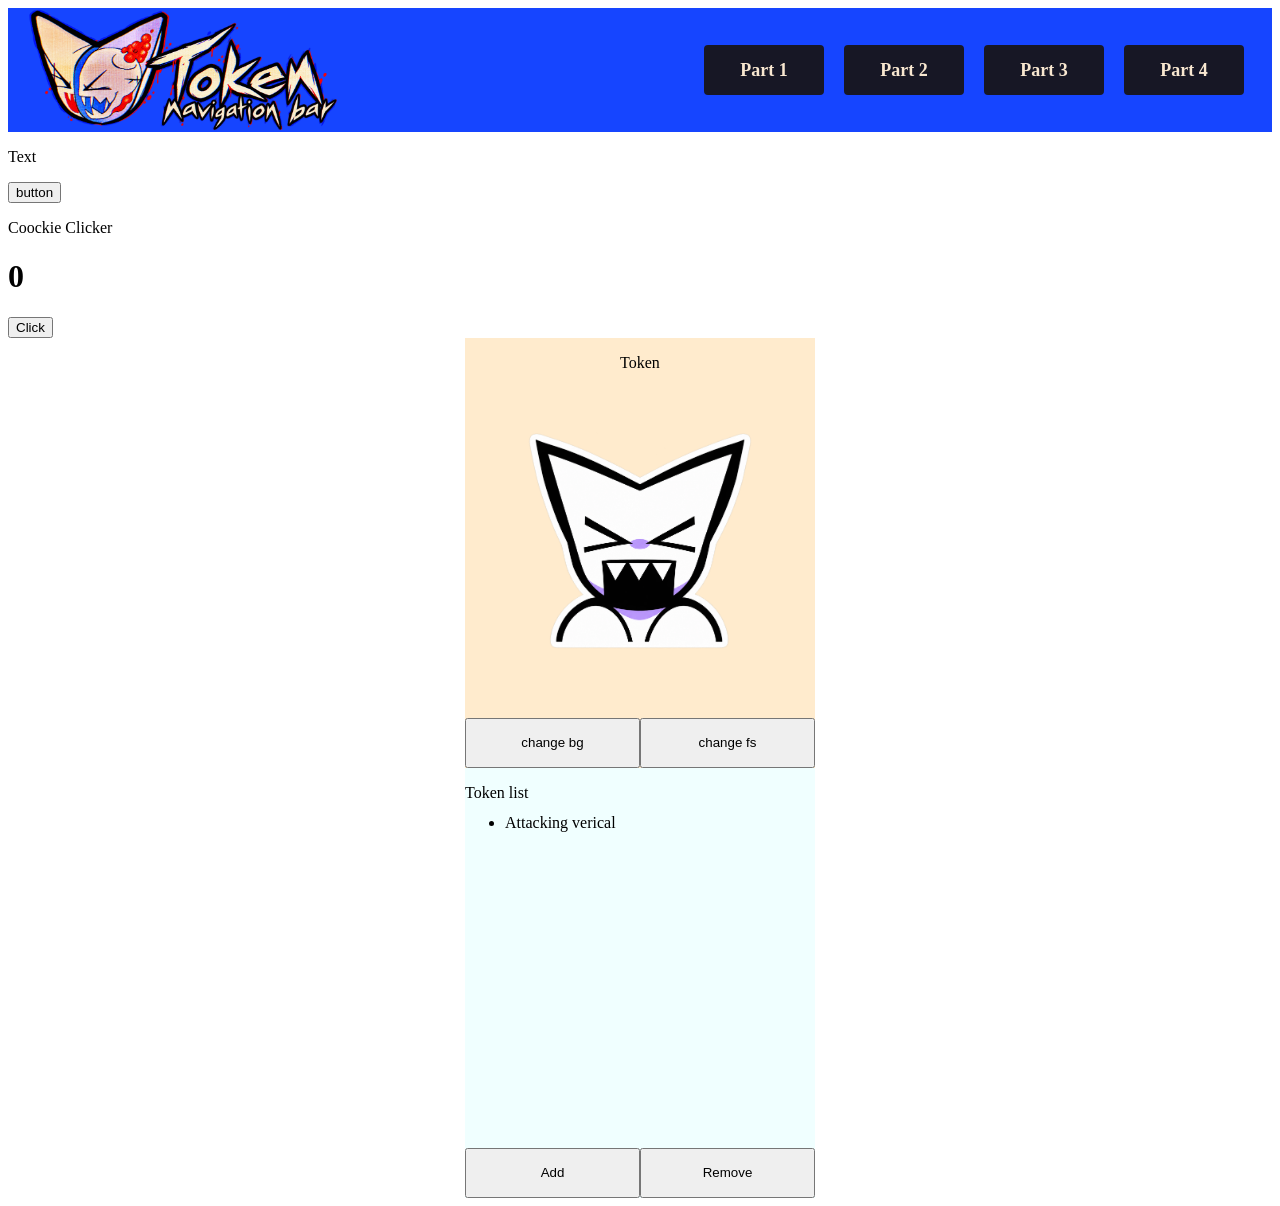
==== part2/index.html @ c41e8c01 "finished part 2 without styling" ====
<html>
    <head>
        <script src="script.js" defer></script>
        <link rel="stylesheet" href="style.css">
    </head>
    <body>
        <div class="navbar">
            <img class="logo" src="../pic/Token.png" alt="Token navbar">
            <div class="links">
                <a class="link" href="../index.html">Part 1</a>
                <a class="link" href="index.html">Part 2</a>
                <a class="link" href="../part3/index.html">Part 3</a>
                <a class="link" href="../part4/index.html">Part 4</a>
            </div>
        </div>
        <p id="Text">Text</p>
        <button id="change_button">button</button>
        <p>Coockie Clicker</p>
        <h1 id="Clicker">0</h1>
        <button id="clicker_button">Click</button>
        <div class="tcontainer" id="tc">
            <p id="Name">Token</p>
            <img src="../pic/Token2.png" alt="Token">
            <button id="chbg">change bg</button>
            <button id="chfs">change fs</button>
        </div>
        <div class="token_list">
            <p>Token list</p>
            <ul id="tl">
                <li>Attacking verical</li>
            </ul>
            <button id="Addi">Add</button>
            <button id="Remove">Remove</button>
        </div>
    </body>
</html>
---- part2/style.css ----
.navbar{
    display: grid;
    grid-template-columns: 1fr 3fr;
    grid-template-rows: 124px;
    background-color: #1645FF;
    grid-template-areas: 
    "Logo Links";
}
.logo{
    grid-area: Logo;
    height: 124px;
}
.links{
    display: grid;
    grid-area: Links;
    grid-template-columns: repeat(4, 120px);
    gap: 20px;
    justify-content: end;
    align-items: center;
    padding-right: 30px;
}
.link {
    display: flex;
    justify-content: center;
    align-items: center;
    width: 120px;
    height: 50px;
    background-color: #171725;
    color: #F8E7D0;
    border: 2px solid #1645FF;
    border-radius: 6px;
    font-size: 18px;
    font-weight: bold;
    text-decoration: none;
    transition: 0.2s;
}

.link:hover {
    background-color: #1645FF;
    color: white;
    transform: translateY(-3px);
}

.tcontainer{
    display: grid;
    width: 350px;
    height: 430px;
    grid-template-columns: repeat(2, 175px);
    grid-template-rows: 30px 350px 50px;
    grid-template-areas: 
    "Name Name"
    "Token Token"
    "button button";
    background-color: blanchedalmond;
    margin: auto;
}
.tcontainer img{
    grid-area: Token;
    width: 250px;
    height: 250px;
    margin: auto;
}
.tcontainer p{
    grid-area: Name;
    column-span: 2;
    text-align: center;
}
.token_list{
    display: grid;
    width: 350px;
    grid-template-columns: 175px 175px;
    grid-template-rows: 30px 350px 50px;
    grid-template-areas: 
    "list_name list_name"
    "list list"
    "btn btn";
    margin: auto;
    background-color: azure;
}
.token_list ul{
    grid-area: list;
    column-span: 2;
}
.token_list p{
    grid-area: list_name;
    column-span: 2;
}
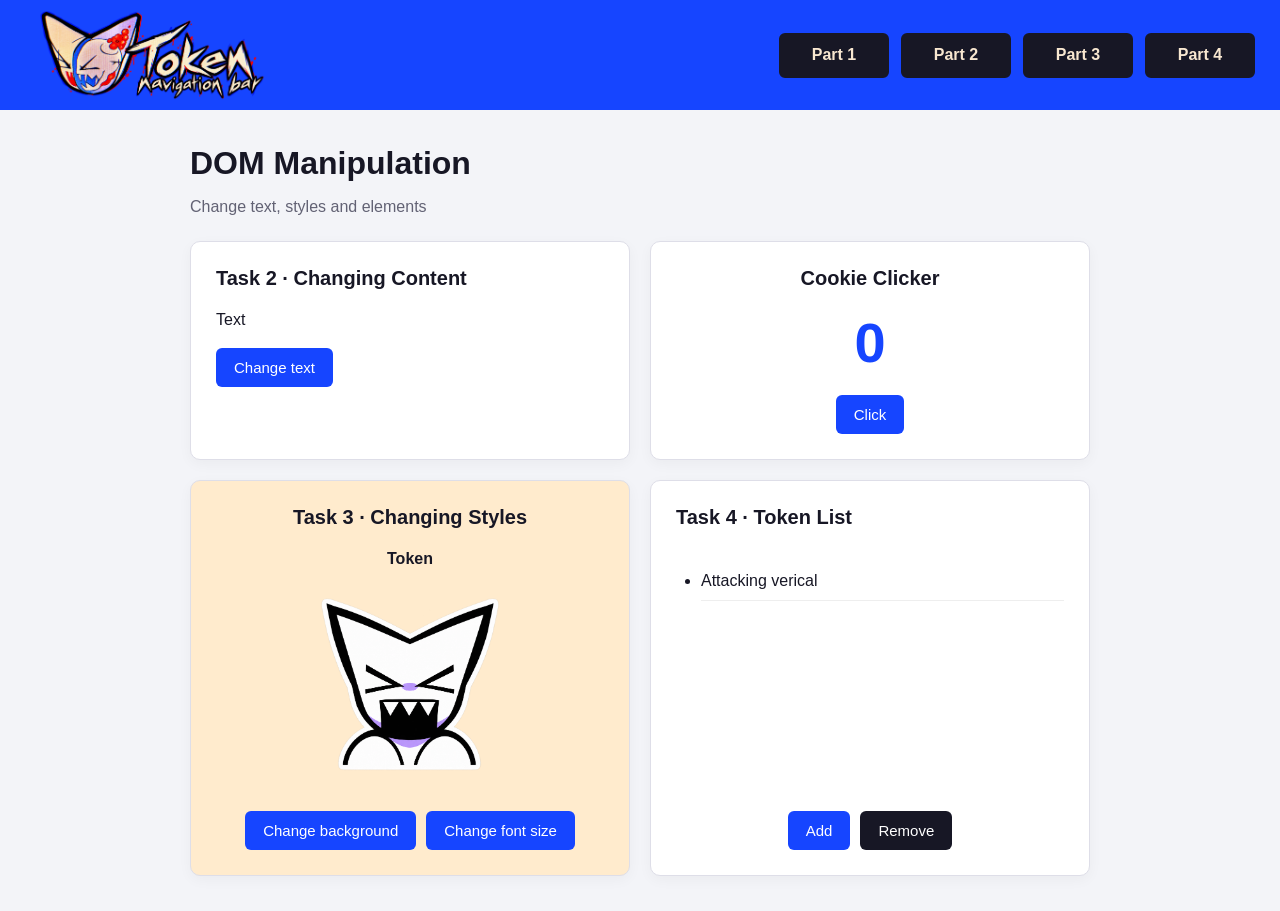
==== commit 860f2df6: "finished task 3-4 and added some style" ====
--- a/part2/index.html
+++ b/part2/index.html
@@ -1,5 +1,7 @@
 <html>
     <head>
+        <meta charset="UTF-8">
+        <meta name="viewport" content="width=device-width, initial-scale=1.0">
         <script src="script.js" defer></script>
         <link rel="stylesheet" href="style.css">
     </head>
@@ -13,24 +15,40 @@
                 <a class="link" href="../part4/index.html">Part 4</a>
             </div>
         </div>
-        <p id="Text">Text</p>
-        <button id="change_button">button</button>
-        <p>Coockie Clicker</p>
-        <h1 id="Clicker">0</h1>
-        <button id="clicker_button">Click</button>
-        <div class="tcontainer" id="tc">
-            <p id="Name">Token</p>
-            <img src="../pic/Token2.png" alt="Token">
-            <button id="chbg">change bg</button>
-            <button id="chfs">change fs</button>
-        </div>
-        <div class="token_list">
-            <p>Token list</p>
-            <ul id="tl">
-                <li>Attacking verical</li>
-            </ul>
-            <button id="Addi">Add</button>
-            <button id="Remove">Remove</button>
-        </div>
+        <main class="content">
+            <h1>DOM Manipulation</h1>
+            <p class="intro">Change text, styles and elements</p>
+            <div class="cards">
+                <section class="card">
+                    <h2>Task 2 · Changing Content</h2>
+                    <p id="Text">Text</p>
+                    <button id="change_button">Change text</button>
+                </section>
+                <section class="card clicker">
+                    <h2>Cookie Clicker</h2>
+                    <h1 id="Clicker">0</h1>
+                    <button id="clicker_button">Click</button>
+                </section>
+                <section class="card tcontainer" id="tc">
+                    <h2>Task 3 · Changing Styles</h2>
+                    <p id="Name">Token</p>
+                    <img src="../pic/Token2.png" alt="Token">
+                    <div class="buttons">
+                        <button id="chbg">Change background</button>
+                        <button id="chfs">Change font size</button>
+                    </div>
+                </section>
+                <section class="card token_list">
+                    <h2>Task 4 · Token List</h2>
+                    <ul id="tl">
+                        <li>Attacking verical</li>
+                    </ul>
+                    <div class="buttons">
+                        <button id="Addi">Add</button>
+                        <button id="Remove">Remove</button>
+                    </div>
+                </section>
+            </div>
+        </main>
     </body>
-</html>+</html>
--- a/part2/style.css
+++ b/part2/style.css
@@ -1,87 +1,152 @@
+body{
+    margin: 0;
+    background-color: #f3f4f8;
+    color: #171725;
+    font-family: Arial, sans-serif;
+}
 .navbar{
-    display: grid;
-    grid-template-columns: 1fr 3fr;
-    grid-template-rows: 124px;
+    display: flex;
+    justify-content: space-between;
+    align-items: center;
+    flex-wrap: wrap;
+    gap: 15px;
+    padding: 10px 25px;
     background-color: #1645FF;
-    grid-template-areas: 
-    "Logo Links";
 }
 .logo{
-    grid-area: Logo;
-    height: 124px;
+    height: 90px;
+    max-width: 100%;
+    object-fit: contain;
 }
 .links{
-    display: grid;
-    grid-area: Links;
-    grid-template-columns: repeat(4, 120px);
-    gap: 20px;
-    justify-content: end;
-    align-items: center;
-    padding-right: 30px;
+    display: flex;
+    flex-wrap: wrap;
+    gap: 12px;
 }
-.link {
+.link{
     display: flex;
     justify-content: center;
     align-items: center;
-    width: 120px;
-    height: 50px;
+    box-sizing: border-box;
+    width: 110px;
+    height: 45px;
     background-color: #171725;
     color: #F8E7D0;
-    border: 2px solid #1645FF;
+    border: 2px solid #171725;
     border-radius: 6px;
-    font-size: 18px;
+    font-size: 16px;
     font-weight: bold;
     text-decoration: none;
     transition: 0.2s;
 }
-
-.link:hover {
+.link:hover{
     background-color: #1645FF;
+    border-color: white;
     color: white;
     transform: translateY(-3px);
 }
-
+.content{
+    max-width: 900px;
+    margin: 35px auto;
+    padding: 0 20px;
+}
+.content > h1{
+    margin-bottom: 10px;
+}
+.intro{
+    color: #626274;
+    margin-bottom: 25px;
+}
+.cards{
+    display: grid;
+    grid-template-columns: repeat(2, minmax(0, 1fr));
+    gap: 20px;
+}
+.card{
+    min-width: 0;
+    padding: 25px;
+    background-color: white;
+    border: 1px solid #dedee8;
+    border-radius: 10px;
+    box-shadow: 0 4px 14px #1717250a;
+    overflow-wrap: anywhere;
+}
+.card h2{
+    margin-top: 0;
+    font-size: 20px;
+}
+.card p{
+    line-height: 1.6;
+}
+button{
+    padding: 11px 18px;
+    background-color: #1645FF;
+    color: white;
+    border: none;
+    border-radius: 6px;
+    font-size: 15px;
+    cursor: pointer;
+    transition: 0.2s;
+}
+button:hover{
+    background-color: #1034c5;
+}
+button:active{
+    transform: translateY(1px);
+}
+@media(max-width: 650px){
+    .cards{
+        grid-template-columns: 1fr;
+    }
+    .navbar{
+        justify-content: center;
+    }
+    .links{
+        justify-content: center;
+    }
+}
+.clicker{
+    text-align: center;
+}
+#Clicker{
+    margin: 20px 0;
+    color: #1645FF;
+    font-size: 56px;
+}
 .tcontainer{
-    display: grid;
-    width: 350px;
-    height: 430px;
-    grid-template-columns: repeat(2, 175px);
-    grid-template-rows: 30px 350px 50px;
-    grid-template-areas: 
-    "Name Name"
-    "Token Token"
-    "button button";
+    text-align: center;
     background-color: blanchedalmond;
-    margin: auto;
+}
+#Name{
+    margin: 15px 0;
+    font-weight: bold;
 }
 .tcontainer img{
-    grid-area: Token;
-    width: 250px;
-    height: 250px;
-    margin: auto;
+    display: block;
+    width: 200px;
+    max-width: 100%;
+    height: auto;
+    margin: 15px auto 25px;
 }
-.tcontainer p{
-    grid-area: Name;
-    column-span: 2;
-    text-align: center;
+.buttons{
+    display: flex;
+    justify-content: center;
+    flex-wrap: wrap;
+    gap: 10px;
 }
 .token_list{
-    display: grid;
-    width: 350px;
-    grid-template-columns: 175px 175px;
-    grid-template-rows: 30px 350px 50px;
-    grid-template-areas: 
-    "list_name list_name"
-    "list list"
-    "btn btn";
-    margin: auto;
-    background-color: azure;
+    display: flex;
+    flex-direction: column;
 }
-.token_list ul{
-    grid-area: list;
-    column-span: 2;
+#tl{
+    flex: 1;
+    padding-left: 25px;
+    margin-bottom: 25px;
 }
-.token_list p{
-    grid-area: list_name;
-    column-span: 2;
+#tl li{
+    padding: 10px 0;
+    border-bottom: 1px solid #eee;
 }
+#Remove{
+    background-color: #171725;
+}
